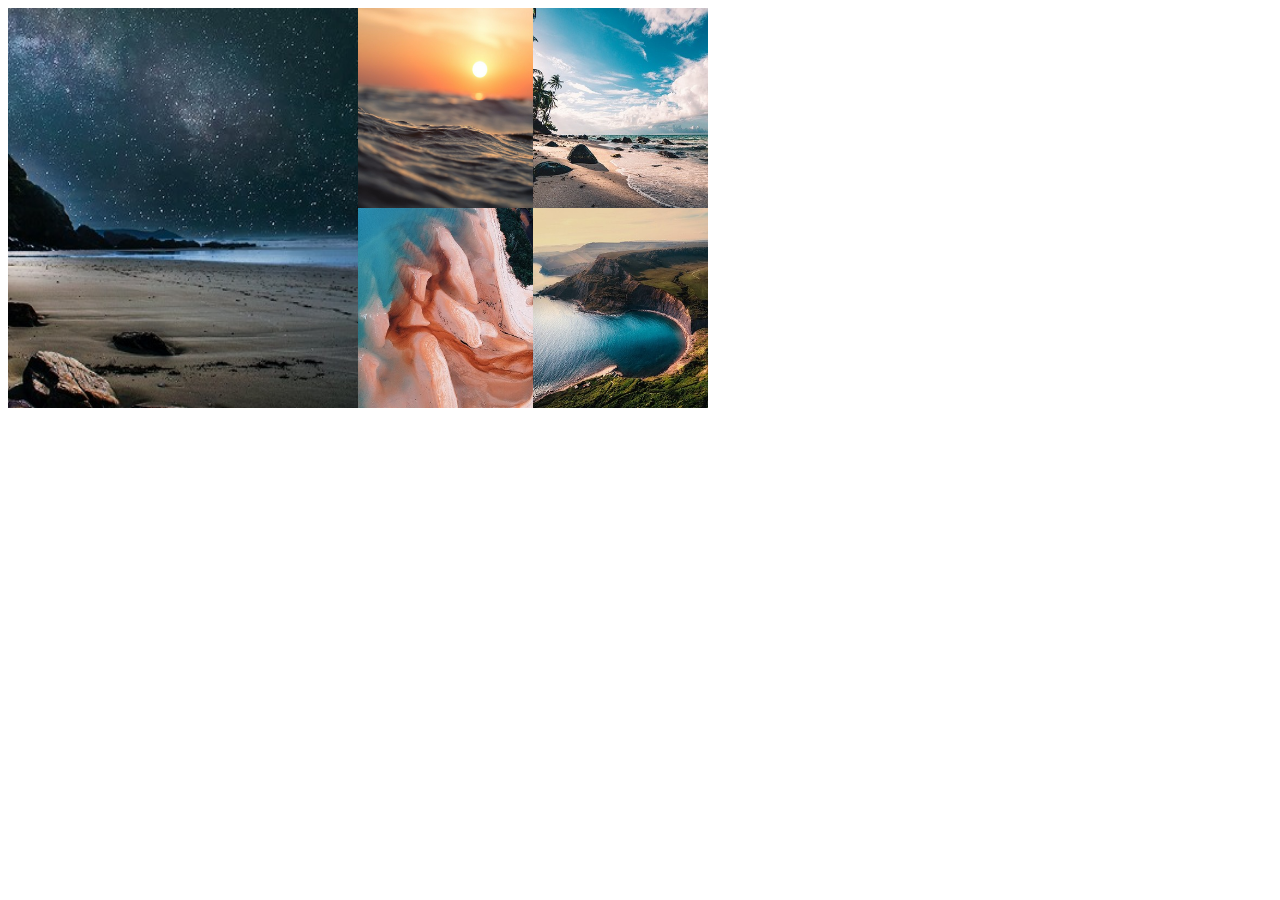
==== workshops/css-workshpo/css-grid/index.html @ ec79cb45 "Add initial files and structure for leaderboard challenge and time tracking dashboard - Created inde" ====
<!DOCTYPE html>
<html lang="en">
	<head>
		<meta charset="UTF-8" />
		<meta name="viewport" content="width=device-width, initial-scale=1.0" />
		<title>Document</title>
		<link rel="stylesheet" href="style.css" />
	</head>
	<body>
		<div class="container">
			<img id="i1" src="./images/1.jpeg" alt="" />

			<img id="i2" src="./images/2.jpeg" alt="" />
			<img id="i3" src="./images/3.jpeg" alt="" />
			<img id="i4" src="./images/4.jpeg" alt="" />
			<img id="i5" src="./images/5.jpeg" alt="" />
		</div>
	</body>
</html>
---- workshops/css-workshpo/css-grid/style.css ----
.container {
  display: grid;
  grid-template-columns: 1fr 1fr 1fr 1fr;
  grid-template-rows: 1fr 1fr;
  width: 700px;
  height: 400px;
}

#i1 {
  grid-area: 1/1/3/3;
  height: 100%;
  width: 100%;
}

#i2 {
  grid-area: 1/3/2/4;
  height: 100%;
  width: 100%;
}

#i3 {
  grid-area: 2/3/3/4;
  height: 100%;
  width: 100%;
}

#i4 {
  grid-area: 1/4/2/5;
  height: 100%;
  width: 100%;
}

#i5 {
  grid-area: 2/4/3/5;
  height: 100%;
  width: 100%;
}

@media (max-width: 781px) {
  .container {
    grid-template-columns: 1fr 1fr;
    grid-template-rows: 1fr 1fr 1fr 1fr;

  }

  #i2 {
    grid-area: 3/1/4/2;
  }

  #i3 {
    grid-area: 3/2/4/3;
  }
}
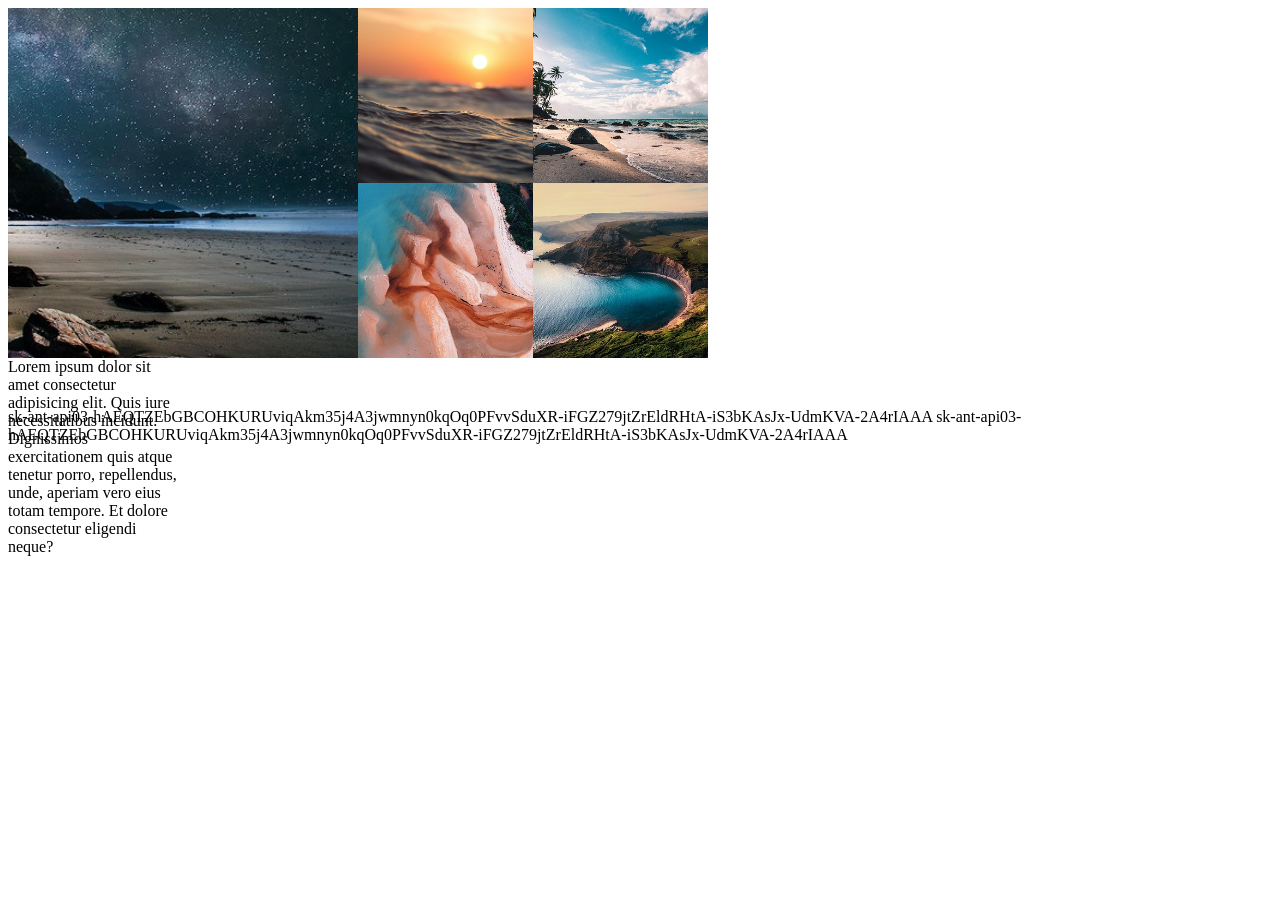
==== commit 47d85f8a: "added js" ====
--- a/workshops/css-workshpo/css-grid/index.html
+++ b/workshops/css-workshpo/css-grid/index.html
@@ -9,7 +9,10 @@
 	<body>
 		<div class="container">
 			<img id="i1" src="./images/1.jpeg" alt="" />
-
+			Lorem ipsum dolor sit amet consectetur adipisicing elit. Quis iure
+			necessitatibus incidunt. Dignissimos exercitationem quis atque tenetur
+			porro, repellendus, unde, aperiam vero eius totam tempore. Et dolore
+			consectetur eligendi neque?
 			<img id="i2" src="./images/2.jpeg" alt="" />
 			<img id="i3" src="./images/3.jpeg" alt="" />
 			<img id="i4" src="./images/4.jpeg" alt="" />
@@ -17,3 +20,5 @@
 		</div>
 	</body>
 </html>
+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
+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
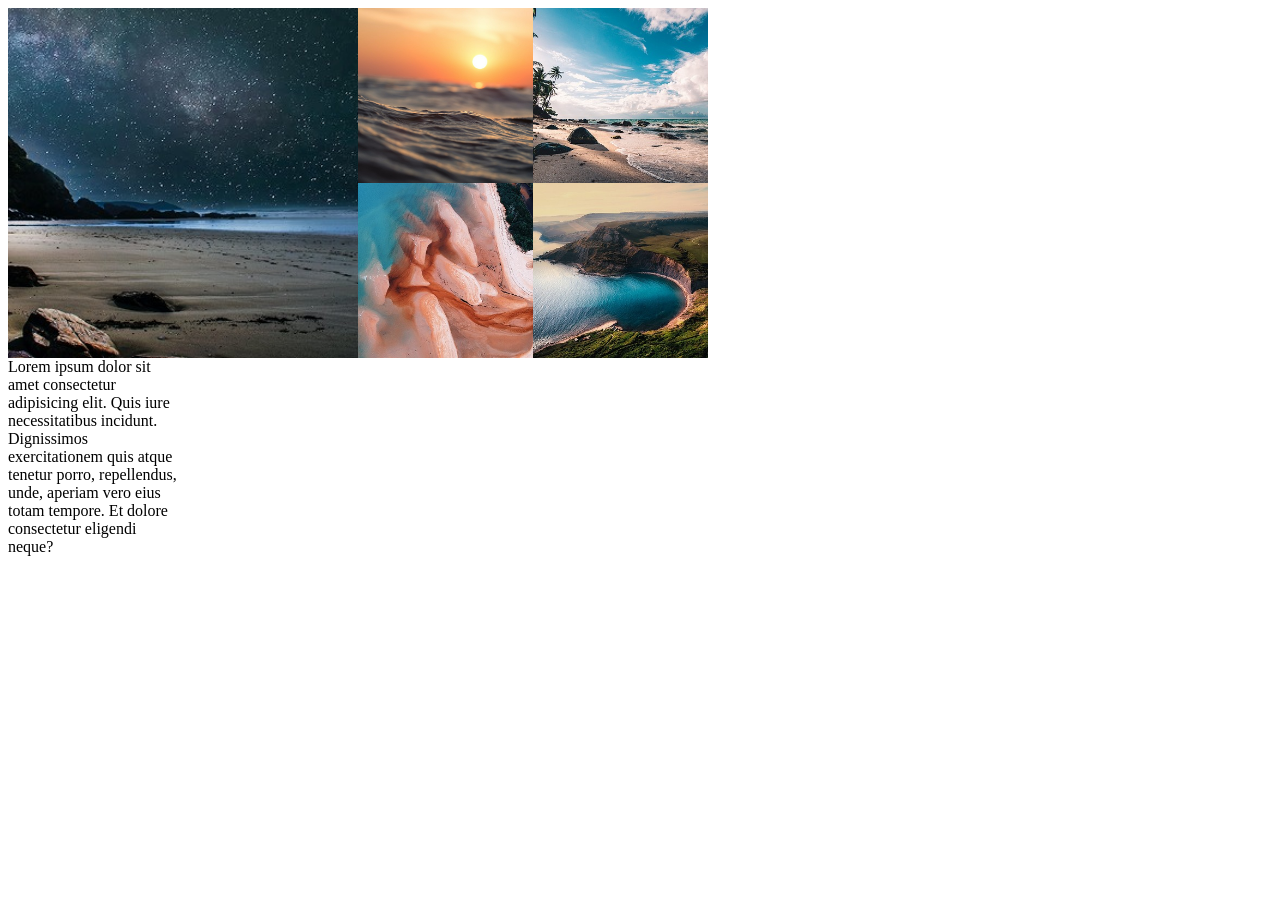
==== commit 6b443294: "Remove unnecessary commented-out code from index.html" ====
--- a/workshops/css-workshpo/css-grid/index.html
+++ b/workshops/css-workshpo/css-grid/index.html
@@ -20,5 +20,3 @@
 		</div>
 	</body>
 </html>
-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
-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
